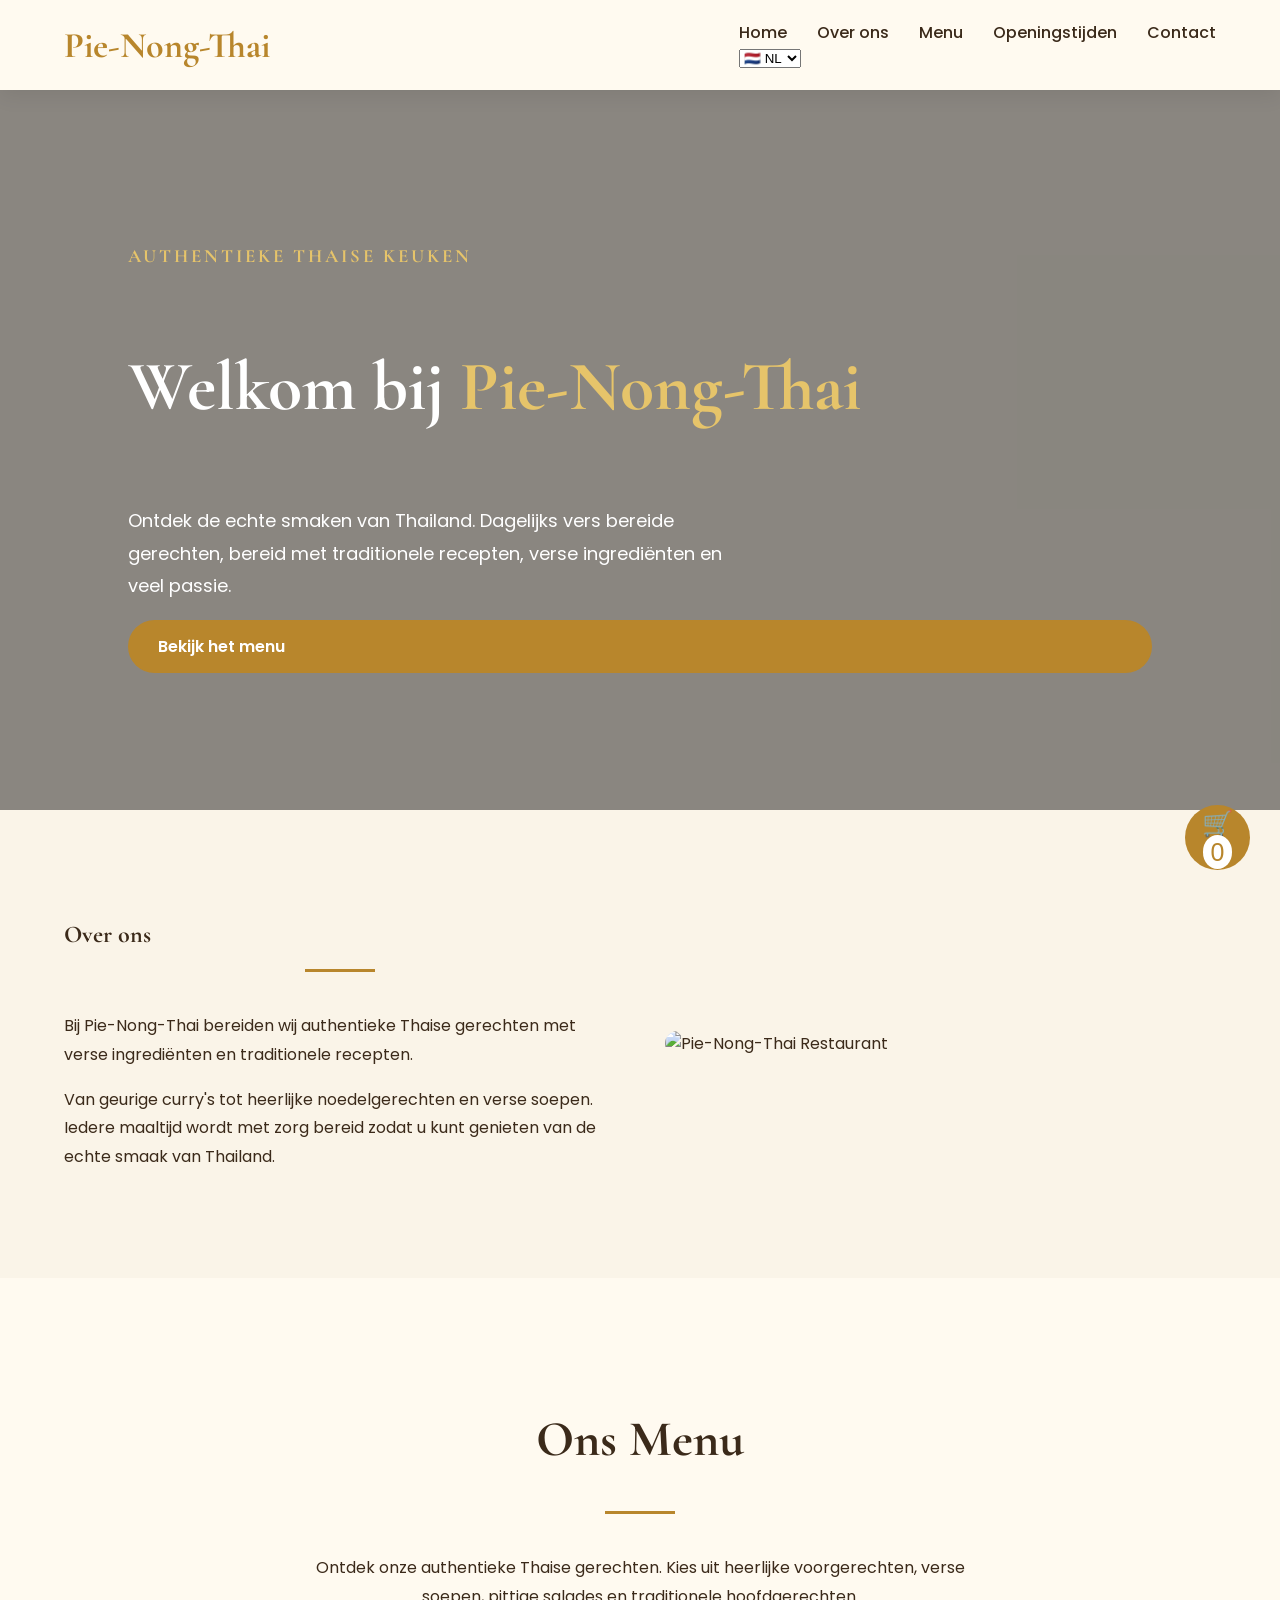
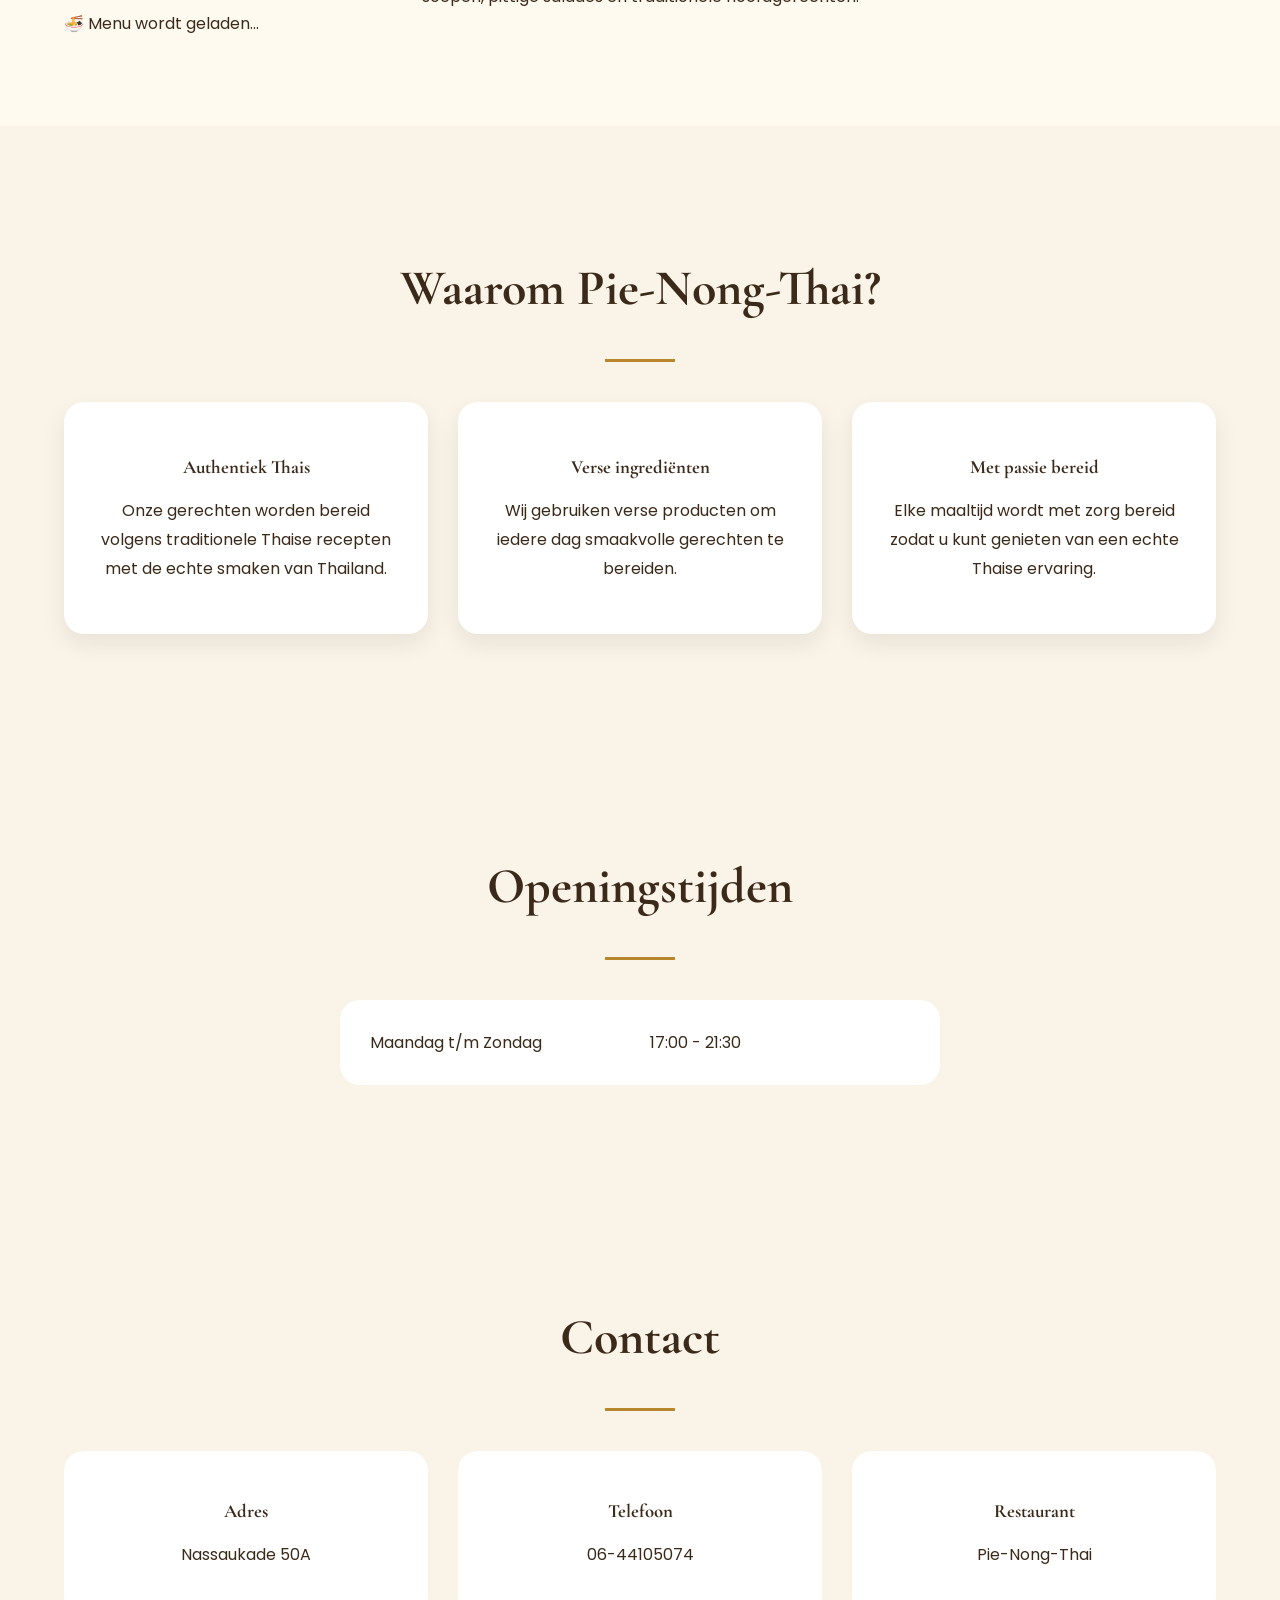
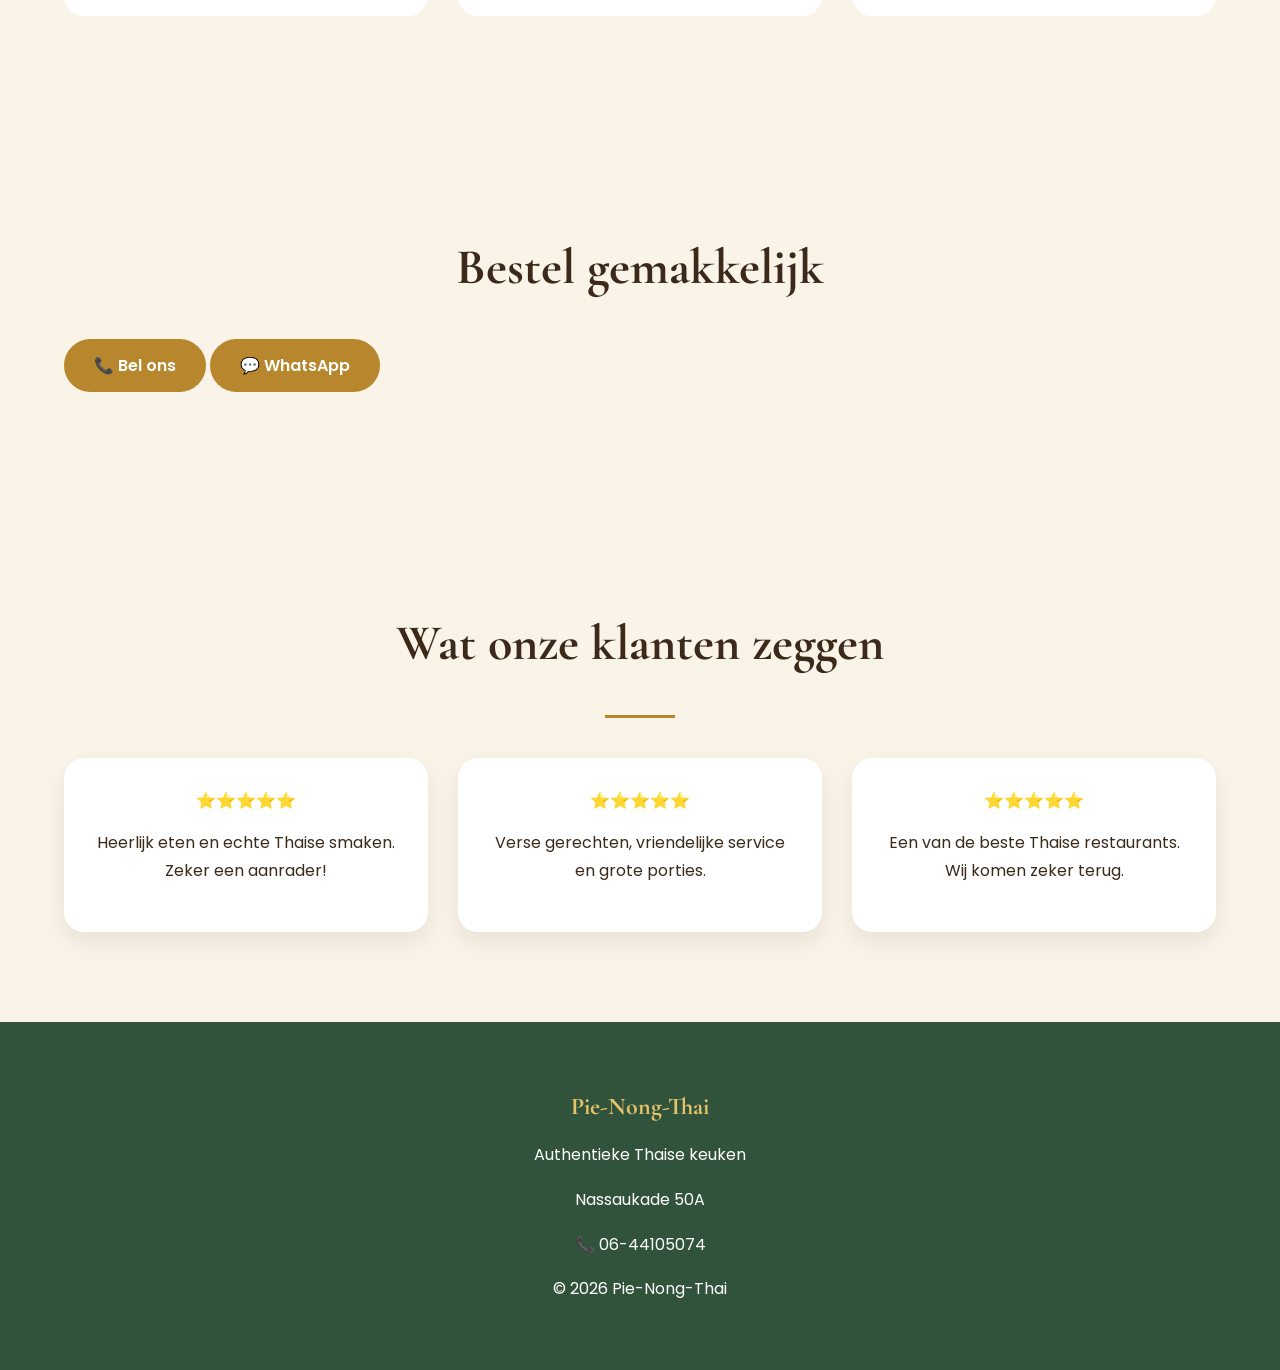
==== index.html @ 665ff1ea "Refactor index.html for improved structure and semantics Updated HTML structure by adding IDs to hea" ====
<!DOCTYPE html>
<html lang="nl">

<head>

    <meta charset="UTF-8">
    <meta name="viewport" content="width=device-width, initial-scale=1.0">

    <title>Pie-Nong-Thai | Authentieke Thaise Keuken</title>

    <meta name="description"
        content="Geniet van authentieke Thaise gerechten bij Pie-Nong-Thai aan de Nassaukade 50A.">

    <link href="https://fonts.googleapis.com/css2?family=Cormorant+Garamond:wght@500;600;700&family=Poppins:wght@300;400;500;600&display=swap"
        rel="stylesheet">

    <link rel="stylesheet" href="style.css">

</head>

<body>

<!-- ==========================
HEADER
========================== -->

<header>

    <nav>

        <div class="logo">

            Pie-Nong-Thai

        </div>

        <div class="nav-right">

            <ul>

                <li><a href="#home" id="navHome">Home</a></li>

                <li><a href="#over" id="navAbout">Over ons</a></li>

                <li><a href="#menu" id="navMenu">Menu</a></li>

                <li><a href="#opening" id="navOpening">Openingstijden</a></li>

                <li><a href="#contact" id="navContact">Contact</a></li>

            </ul>

            <select id="languageSwitcher">

                <option value="nl">🇳🇱 NL</option>

                <option value="en">🇬🇧 EN</option>

            </select>

        </div>

    </nav>

</header>





<!-- ==========================
HERO
========================== -->

<section id="home"

class="hero"

style="background-image:url('HIER_LAAT_JE_JOUW_ACHTERGRONDFOTO_STAAN');">


    <div class="overlay">


        <h3 id="heroSubtitle">

            AUTHENTIEKE THAISE KEUKEN

        </h3>



        <h1 id="heroTitle">

            Welkom bij

            <span>

                Pie-Nong-Thai

            </span>

        </h1>



        <p id="heroText">

            Ontdek de echte smaken van Thailand.
            Dagelijks vers bereide gerechten,
            bereid met traditionele recepten,
            verse ingrediënten en veel passie.

        </p>



        <a href="#menu"

        class="button"

        id="heroButton">

            Bekijk het menu

        </a>


    </div>


</section>






<!-- ==========================
OVER ONS
========================== -->

<section class="about"

id="over">


    <div class="container">


        <div class="about-left">


            <h2 id="aboutTitle">

                Over ons

            </h2>


            <div class="gold-line"></div>



            <p id="aboutText1">

                Bij Pie-Nong-Thai bereiden wij
                authentieke Thaise gerechten
                met verse ingrediënten
                en traditionele recepten.

            </p>



            <p id="aboutText2">

                Van geurige curry's
                tot heerlijke noedelgerechten
                en verse soepen.

                Iedere maaltijd wordt met zorg
                bereid zodat u kunt genieten
                van de echte smaak van Thailand.

            </p>


        </div>





        <div class="about-right">


            <img

            src="HIER_LAAT_JE_JOUW_OVERONS_FOTO_STAAN"

            alt="Pie-Nong-Thai Restaurant">


        </div>


    </div>


</section>
<!-- ==========================
MENU
=========================== -->

<section class="menu" id="menu">

    <div class="container">

        <h2 id="menuTitle">
            Ons Menu
        </h2>

        <div class="gold-line"></div>

        <p class="menu-intro" id="menuIntro">

            Ontdek onze authentieke Thaise gerechten.
            Kies uit heerlijke voorgerechten,
            verse soepen, pittige salades
            en traditionele hoofdgerechten.

        </p>

        <div id="prijzen">

            <div class="loading">

                🍜 Menu wordt geladen...

            </div>

        </div>

    </div>

</section>





<!-- ==========================
WAAROM PIE-NONG-THAI
=========================== -->

<section class="why">

    <div class="container">

        <h2 id="whyTitle">

            Waarom Pie-Nong-Thai?

        </h2>

        <div class="gold-line"></div>

        <div class="cards">

            <div class="card">

                <h3 id="whyCard1Title">

                    Authentiek Thais

                </h3>

                <p id="whyCard1Text">

                    Onze gerechten worden bereid
                    volgens traditionele Thaise recepten
                    met de echte smaken van Thailand.

                </p>

            </div>



            <div class="card">

                <h3 id="whyCard2Title">

                    Verse ingrediënten

                </h3>

                <p id="whyCard2Text">

                    Wij gebruiken verse producten
                    om iedere dag smaakvolle
                    gerechten te bereiden.

                </p>

            </div>



            <div class="card">

                <h3 id="whyCard3Title">

                    Met passie bereid

                </h3>

                <p id="whyCard3Text">

                    Elke maaltijd wordt met zorg
                    bereid zodat u kunt genieten
                    van een echte Thaise ervaring.

                </p>

            </div>

        </div>

    </div>

</section>






<!-- ==========================
OPENINGSTIJDEN
=========================== -->

<section class="opening" id="opening">

    <div class="container">

        <h2 id="openingTitle">

            Openingstijden

        </h2>

        <div class="gold-line"></div>

        <div class="opening-box">

            <div id="weekLabel">

                Maandag t/m Zondag

            </div>

            <div id="weekHours">

                17:00 - 21:30

            </div>

        </div>

    </div>

</section>

<!-- ==========================
     CONTACT
=========================== -->


<section class="contact" id="contact">


    <div class="container">


        <h2>

            Contact

        </h2>


        <div class="gold-line"></div>



        <div class="contact-grid">



            <div>


                <h3>

                    Adres

                </h3>


                <p>

                    Nassaukade 50A

                </p>


            </div>





            <div>


                <h3>

                    Telefoon

                </h3>


                <p>

                    06-44105074

                </p>


            </div>




            <div>


                <h3>

                    Restaurant

                </h3>


                <p>

                    Pie-Nong-Thai

                </p>


            </div>



        </div>


    </div>


</section>








<!-- ==========================
     ACTIE KNOPPEN
=========================== -->


<section class="actions">


    <div class="container">


        <h2>

            Bestel gemakkelijk

        </h2>



        <div class="action-buttons">


            <a href="tel:0644105074"
               class="action-button">

                📞 Bel ons

            </a>




            <a href="https://wa.me/31644105074"
               class="action-button whatsapp">

                💬 WhatsApp

            </a>



        </div>


    </div>


</section>








<!-- ==========================
     REVIEWS
=========================== -->


<section class="reviews">


    <div class="container">


        <h2>

            Wat onze klanten zeggen

        </h2>


        <div class="gold-line"></div>




        <div class="review-cards">



            <div class="review-card">


                ⭐⭐⭐⭐⭐


                <p>

                    Heerlijk eten en
                    echte Thaise smaken.
                    Zeker een aanrader!

                </p>


            </div>





            <div class="review-card">


                ⭐⭐⭐⭐⭐


                <p>

                    Verse gerechten,
                    vriendelijke service
                    en grote porties.

                </p>


            </div>





            <div class="review-card">


                ⭐⭐⭐⭐⭐


                <p>

                    Een van de beste Thaise
                    restaurants. Wij komen
                    zeker terug.

                </p>


            </div>



        </div>


    </div>


</section>
<!-- ==========================
     FOOTER
=========================== -->

<footer>


    <h2>

        Pie-Nong-Thai

    </h2>


    <p>

        Authentieke Thaise keuken

    </p>


    <p>

        Nassaukade 50A

    </p>


    <p>

        📞 06-44105074

    </p>



    <p>

        © 2026 Pie-Nong-Thai

    </p>


</footer>








<!-- ==========================
     WINKELMANDJE
=========================== -->


<!-- ==========================
     WINKELWAGEN
=========================== -->

<div id="winkelwagen">


    <button id="cartButton">

        🛒

        <span id="cartCount">
            0
        </span>

    </button>



</div>





<div id="cartPopup">


    <div class="cart-box">


        <h2>
            Uw bestelling
        </h2>



        <div id="cartItems">

            Uw winkelwagen is leeg.

        </div>
<!-- KLANTGEGEVENS -->

<div class="customer-form">


    <input 
    type="text"
    id="naam"
    placeholder="Uw naam">


    <input 
    type="tel"
    id="telefoon"
    placeholder="Uw telefoonnummer">



    <select id="ophaaltijd">


        <option value="">
            Kies afhaaltijd
        </option>


        <option value="17:00">
            17:00
        </option>


        <option value="17:30">
            17:30
        </option>


        <option value="18:00">
            18:00
        </option>


        <option value="18:30">
            18:30
        </option>


        <option value="19:00">
            19:00
        </option>


        <option value="19:30">
            19:30
        </option>


        <option value="20:00">
            20:00
        </option>


    </select>



    <textarea

    id="opmerking"

    placeholder="Opmerking bij bestelling">

    </textarea>


</div>



        <div class="cart-total">

            Totaal:
            
            € <span id="cartTotal">
            0.00
            </span>

        </div>



        <button id="closeCart">

            Sluiten

        </button>



        <button id="checkoutButton">

            Bestellen

        </button>


    </div>


</div>







<!-- ==========================
     SCRIPTS
=========================== -->


<script src="https://cdn.jsdelivr.net/npm/@supabase/supabase-js@2"></script>


<script src="script.js"></script>



</body>


</html>
---- style.css ----
/* ==========================
   BASIS
========================== */


*{

    box-sizing:border-box;

}


html{

    scroll-behavior:smooth;

}


body{

    margin:0;

    font-family:'Poppins', sans-serif;

    background:#faf4e8;

    color:#3b2a1a;

}



h1,
h2,
h3{

    font-family:'Cormorant Garamond', serif;

    color:#3b2a1a;

}



p{

    line-height:1.8;

}



.container{

    width:90%;

    max-width:1200px;

    margin:auto;

}



.gold-line{

    width:70px;

    height:3px;

    background:#b8862c;

    margin:20px auto 40px;

}







/* ==========================
   HEADER
========================== */


header{

    background:#fffaf0;

    position:sticky;

    top:0;

    z-index:1000;

    box-shadow:0 5px 20px rgba(0,0,0,.08);

}



nav{

    display:flex;

    justify-content:space-between;

    align-items:center;

    padding:20px 5%;

}



.logo{

    font-family:'Cormorant Garamond',serif;

    font-size:36px;

    font-weight:700;

    color:#b8862c;

}



nav ul{

    list-style:none;

    display:flex;

    gap:30px;

    margin:0;

    padding:0;

}



nav a{

    text-decoration:none;

    color:#3b2a1a;

    font-weight:500;

}



nav a:hover{

    color:#b8862c;

}







/* ==========================
   HERO
========================== */


.hero{

    height:80vh;

    background-size:cover;

    background-position:center;

    display:flex;

    align-items:center;

}



.overlay{

    background:rgba(0,0,0,.45);

    width:100%;

    height:100%;

    display:flex;

    flex-direction:column;

    justify-content:center;

    padding:10%;

    color:white;

}



.overlay h1{

    color:white;

    font-size:70px;

}



.overlay span{

    color:#e6c46a;

}



.overlay h3{

    color:#e6c46a;

    letter-spacing:3px;

}



.overlay p{

    max-width:600px;

    color:white;

    font-size:18px;

}







/* ==========================
   KNOPPEN
========================== */


.button,
.add-cart,
#checkoutButton,
.action-button{


    display:inline-block;

    background:#b8862c;

    color:white;

    padding:14px 30px;

    border-radius:30px;

    text-decoration:none;

    border:none;

    cursor:pointer;

    font-weight:600;

    transition:.3s;

}



.button:hover,
.add-cart:hover,
#checkoutButton:hover,
.action-button:hover{

    background:#8d651e;

    transform:translateY(-3px);

}







/* ==========================
   SECTIES
========================== */


.about,
.menu,
.why,
.opening,
.contact,
.actions,
.reviews{

    padding:90px 0;

}



.about .container{

    display:grid;

    grid-template-columns:1fr 1fr;

    gap:50px;

    align-items:center;

}



.about-right img{

    width:100%;

    border-radius:25px;

}







/* ==========================
   MENU
========================== */


.menu{

    background:#fffaf0;

}



.menu h2,
.why h2,
.opening h2,
.contact h2,
.actions h2,
.reviews h2{

    text-align:center;

    font-size:50px;

}



.menu-intro{

    text-align:center;

    max-width:700px;

    margin:auto;

}



.menu-categorie{

    margin-bottom:50px;

}



.menu-card{

    background:white;

    padding:30px;

    border-radius:20px;

    margin-bottom:25px;

    box-shadow:0 10px 30px rgba(0,0,0,.08);

    border:1px solid #ead9b8;

}



.menu-card h3{

    font-size:32px;

}



.variant{

    display:flex;

    justify-content:space-between;

    padding:12px 0;

    border-bottom:1px solid #eee;

}



.menu-price{

    font-weight:bold;

    color:#b8862c;

}



.add-cart{

    margin-top:20px;

}







/* ==========================
   WHY CARDS
========================== */


.cards{

    display:grid;

    grid-template-columns:repeat(3,1fr);

    gap:30px;

}



.card{

    background:white;

    padding:35px;

    border-radius:20px;

    text-align:center;

    box-shadow:0 10px 25px rgba(0,0,0,.08);

}







/* ==========================
   OPENING
========================== */


.opening-box{

    display:grid;

    grid-template-columns:1fr 1fr;

    max-width:600px;

    margin:auto;

    background:white;

    padding:30px;

    border-radius:20px;

    gap:20px;

}







/* ==========================
   CONTACT
========================== */


.contact-grid{

    display:grid;

    grid-template-columns:repeat(3,1fr);

    gap:30px;

}



.contact-grid div{

    background:white;

    padding:30px;

    border-radius:20px;

    text-align:center;

}







/* ==========================
   REVIEWS
========================== */


.review-cards{

    display:grid;

    grid-template-columns:repeat(3,1fr);

    gap:30px;

}



.review-card{

    background:white;

    padding:30px;

    border-radius:20px;

    text-align:center;

    box-shadow:0 10px 25px rgba(0,0,0,.08);

}







/* ==========================
   WINKELWAGEN
========================== */


#cartButton{

    position:fixed;

    right:30px;

    bottom:30px;

    background:#b8862c;

    color:white;

    border:none;

    border-radius:50%;

    width:65px;

    height:65px;

    font-size:25px;

    cursor:pointer;

    z-index:2000;

}



#cartCount{

    background:white;

    color:#b8862c;

    border-radius:50%;

    padding:3px 8px;

}



#cartPopup{

    display:none;

    position:fixed;

    inset:0;

    background:rgba(0,0,0,.5);

    justify-content:center;

    align-items:center;

    z-index:3000;

}



.cart-box{

    background:white;

    width:90%;

    max-width:500px;

    padding:35px;

    border-radius:25px;

}



.cart-item{

    display:flex;

    justify-content:space-between;

    padding:15px 0;

    border-bottom:1px solid #eee;

}



.customer-form input,
.customer-form select,
.customer-form textarea{


    width:100%;

    margin:10px 0;

    padding:14px;

    border-radius:10px;

    border:1px solid #ddd;

}







/* ==========================
   FOOTER
========================== */


footer{

    background:#31533b;

    color:white;

    text-align:center;

    padding:50px 20px;

}



footer h2{

    color:#e6c46a;

}







/* ==========================
   MOBIEL
========================== */


@media(max-width:900px){


nav{

    flex-direction:column;

}


nav ul{

    flex-direction:column;

    text-align:center;

}


.overlay h1{

    font-size:45px;

}



.about .container,
.cards,
.contact-grid,
.review-cards{

    grid-template-columns:1fr;

}



.menu h2,
.why h2,
.opening h2,
.contact h2,
.actions h2,
.reviews h2{

    font-size:38px;

}



}
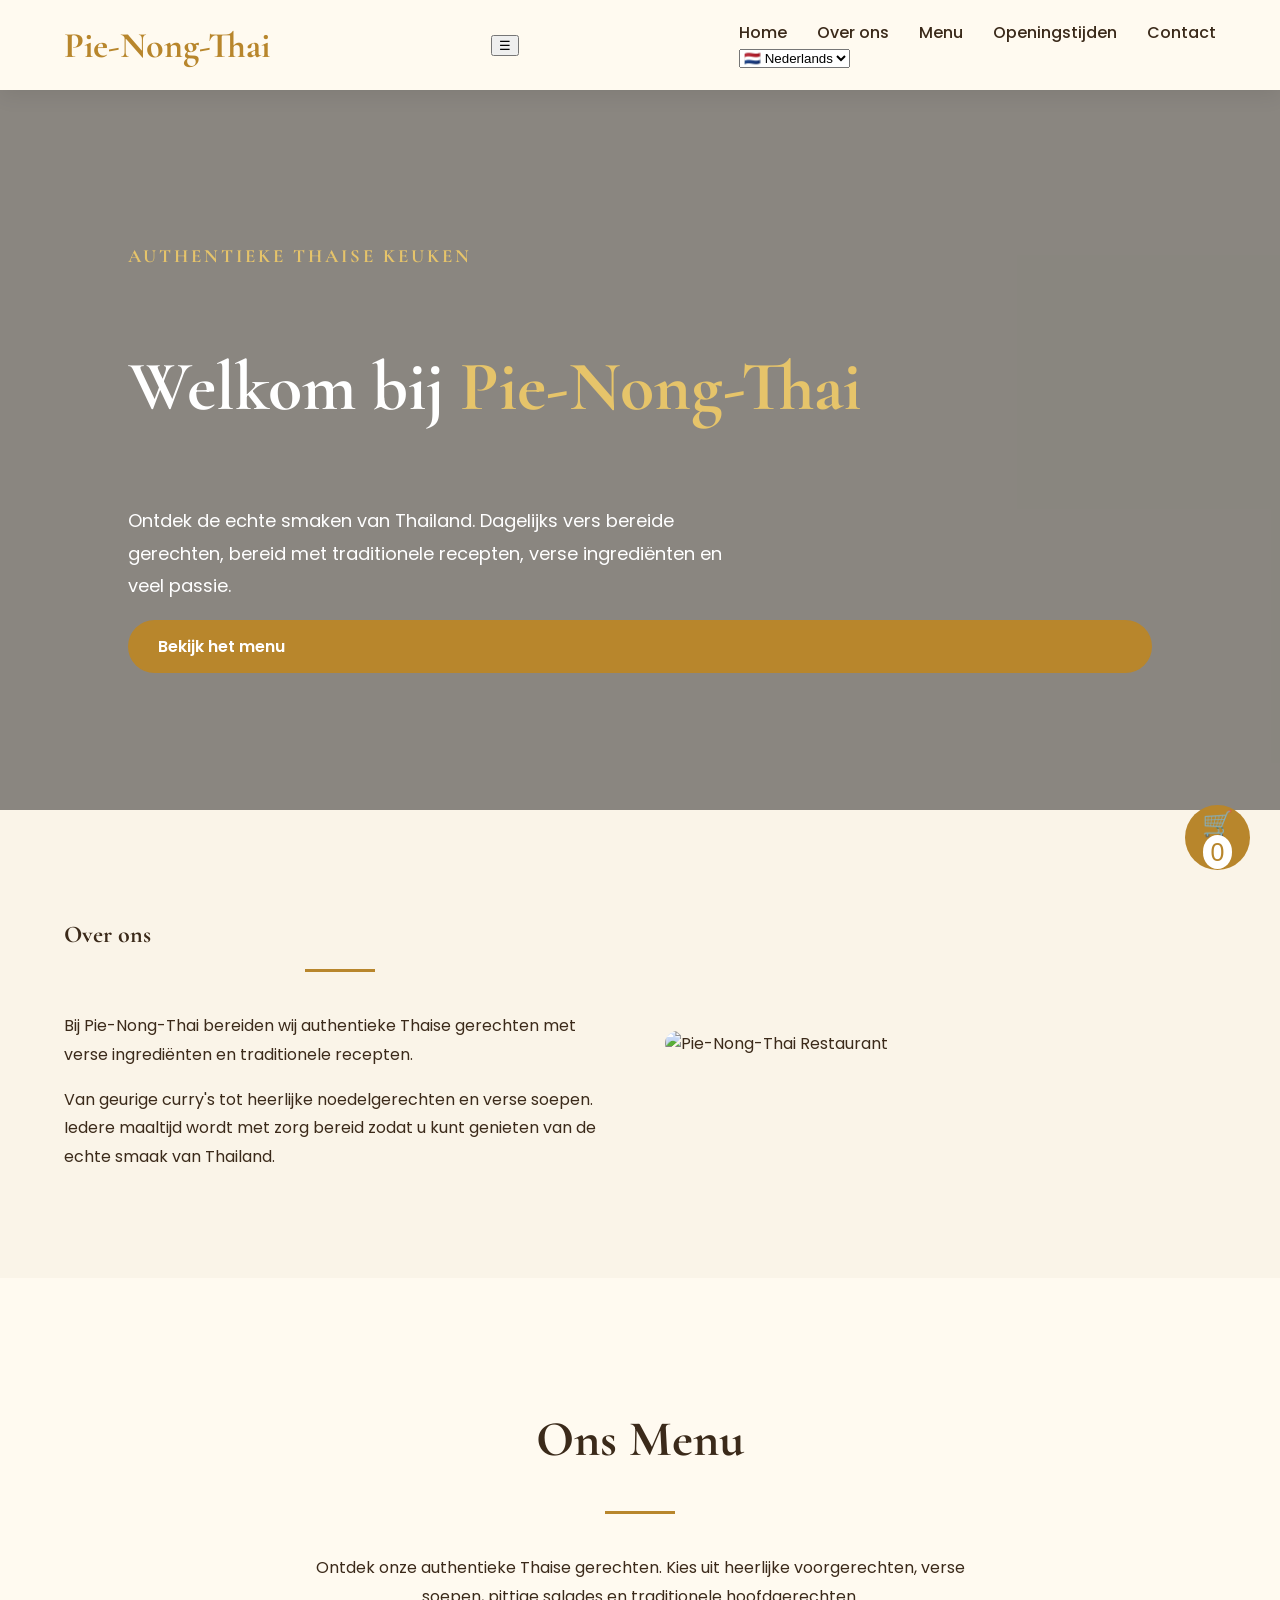
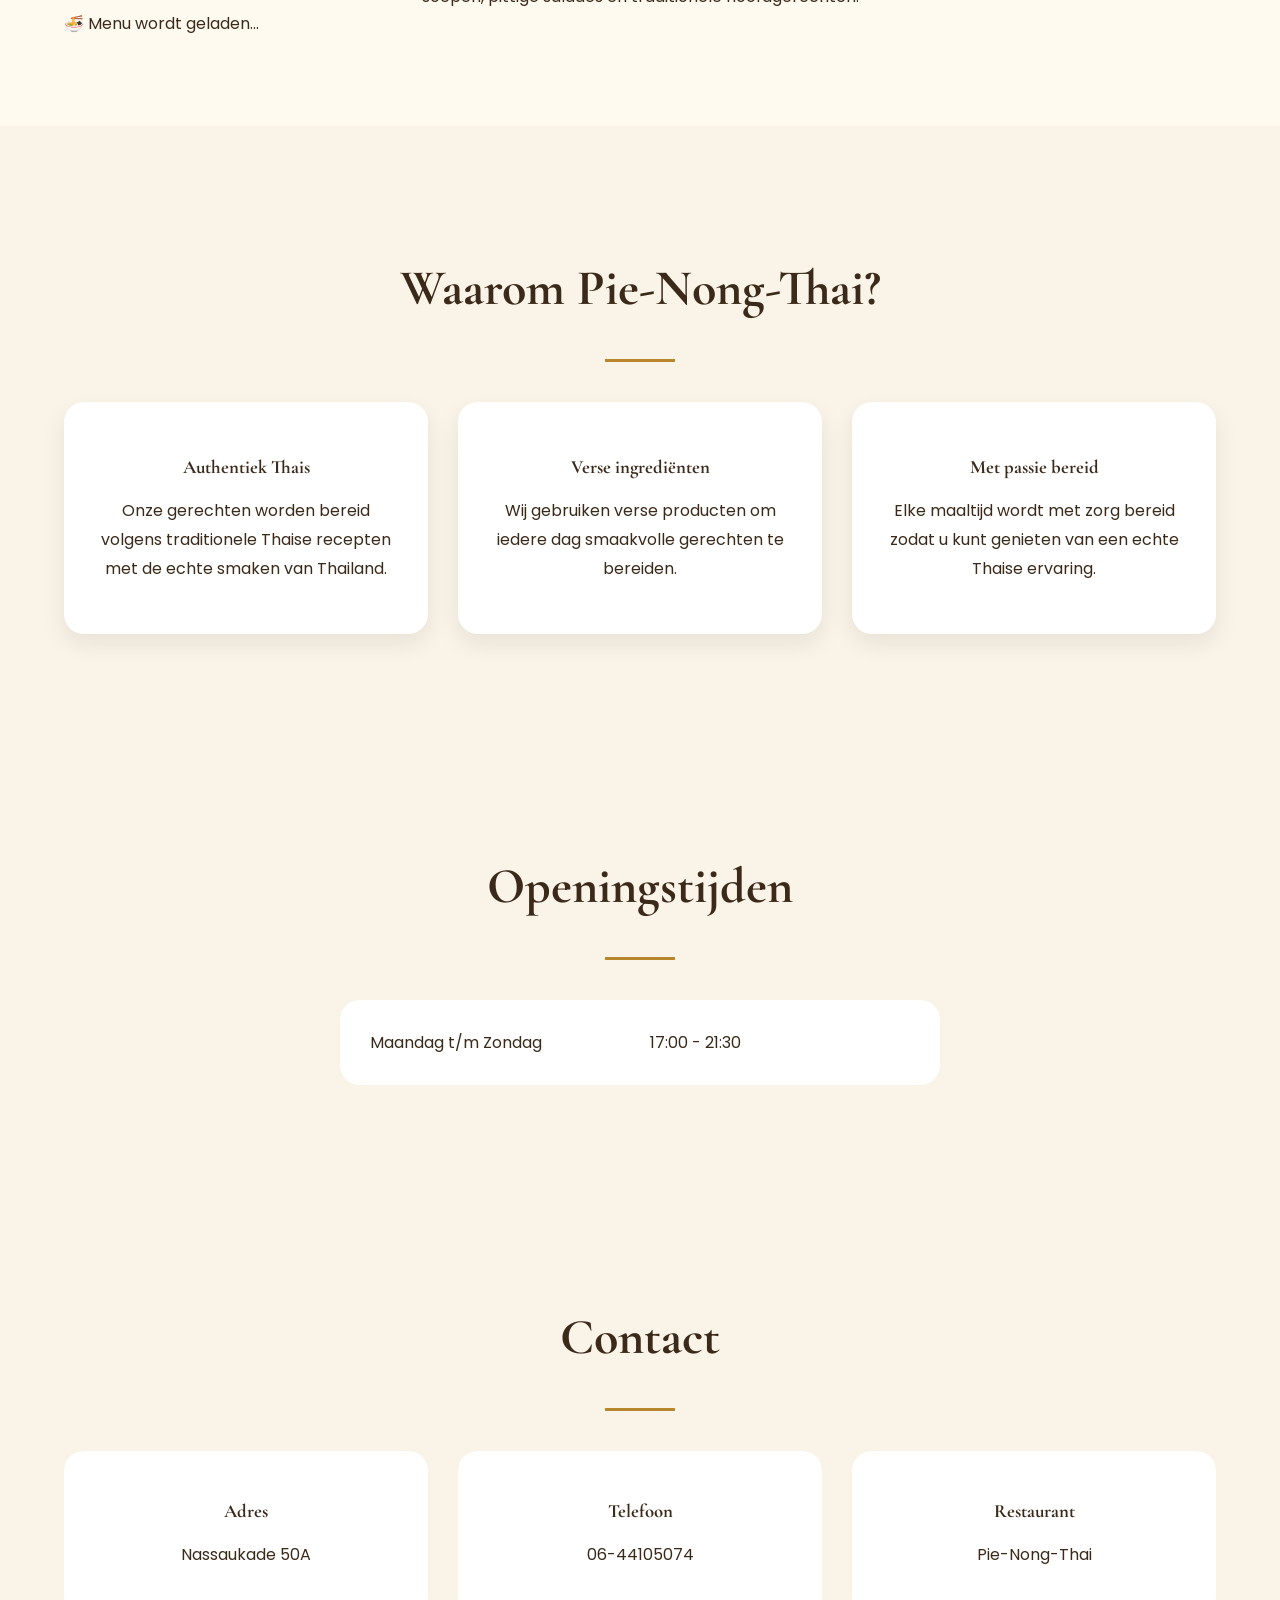
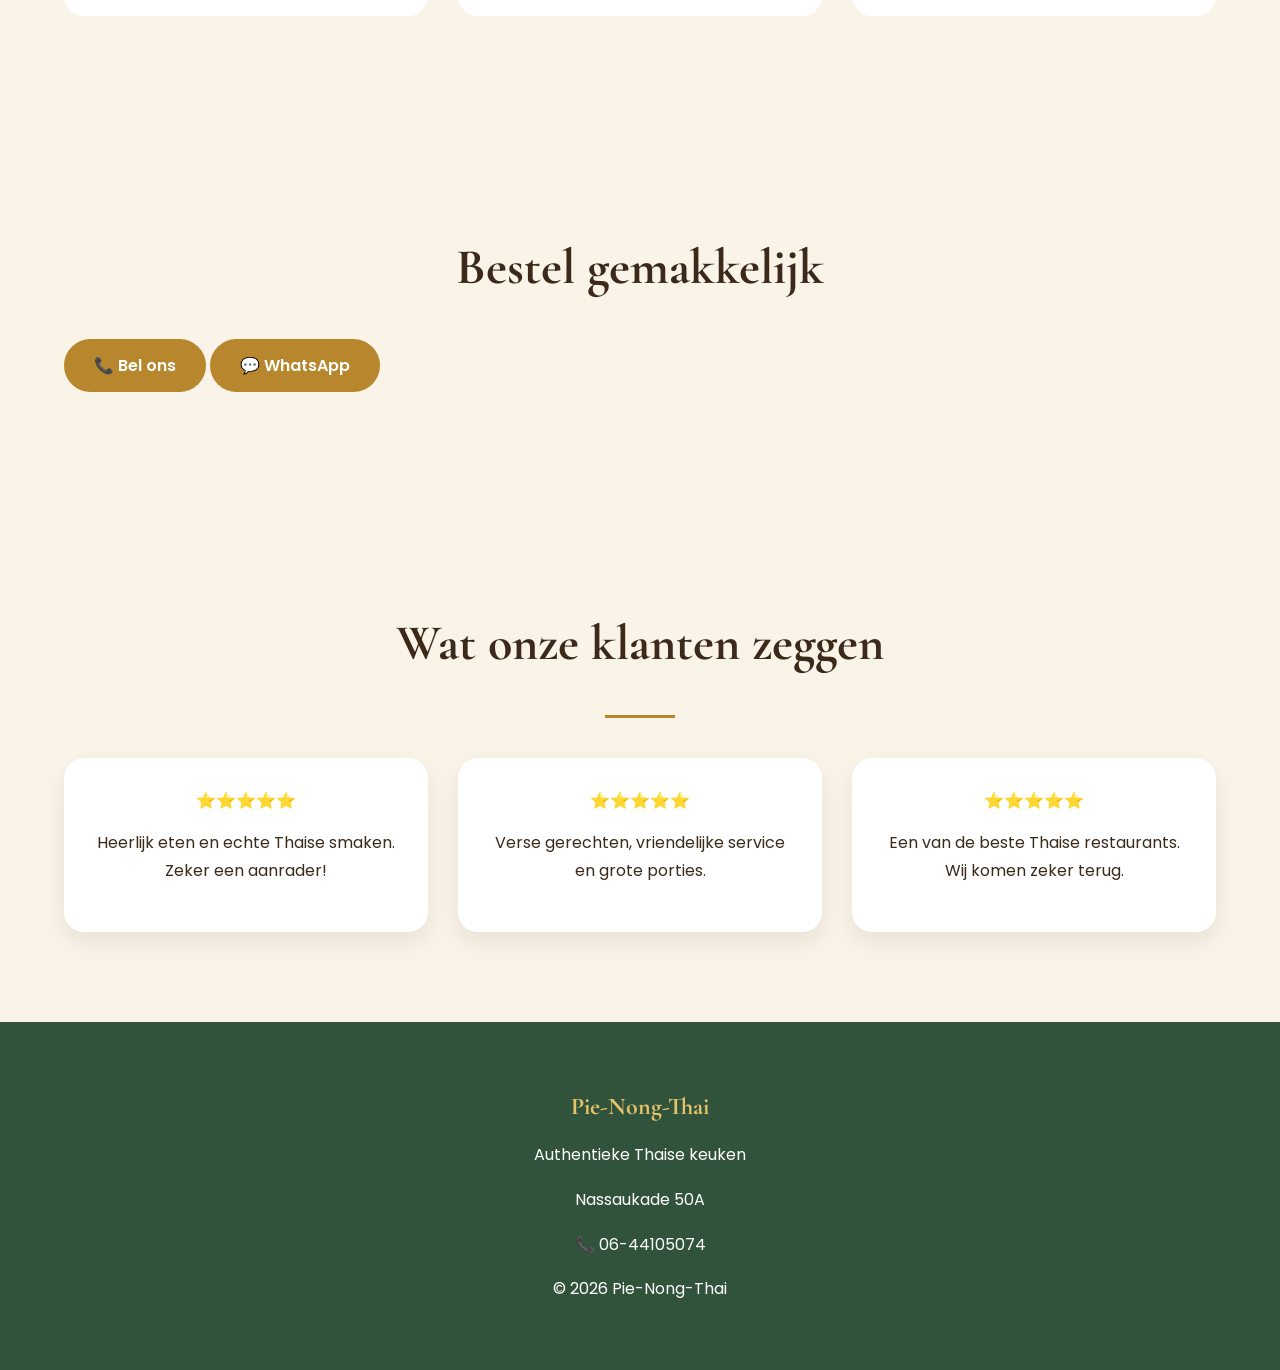
==== commit 4ee1b97d: "Update index.html" ====
--- a/index.html
+++ b/index.html
@@ -28,39 +28,82 @@
 
     <nav>
 
-        <div class="logo">
-
-            Pie-Nong-Thai
-
-        </div>
-
-        <div class="nav-right">
-
-            <ul>
-
-                <li><a href="#home" id="navHome">Home</a></li>
-
-                <li><a href="#over" id="navAbout">Over ons</a></li>
-
-                <li><a href="#menu" id="navMenu">Menu</a></li>
-
-                <li><a href="#opening" id="navOpening">Openingstijden</a></li>
-
-                <li><a href="#contact" id="navContact">Contact</a></li>
-
-            </ul>
-
-            <select id="languageSwitcher">
-
-                <option value="nl">🇳🇱 NL</option>
-
-                <option value="en">🇬🇧 EN</option>
-
-            </select>
-
-        </div>
-
-    </nav>
+
+    <div class="logo">
+
+        Pie-Nong-Thai
+
+    </div>
+
+
+
+    <button class="hamburger" id="hamburger">
+
+        ☰
+
+    </button>
+
+
+
+    <div class="nav-menu" id="navMenu">
+
+
+        <ul>
+
+            <li>
+                <a href="#home" id="navHome">
+                    Home
+                </a>
+            </li>
+
+
+            <li>
+                <a href="#over" id="navAbout">
+                    Over ons
+                </a>
+            </li>
+
+
+            <li>
+                <a href="#menu" id="navMenuText">
+                    Menu
+                </a>
+            </li>
+
+
+            <li>
+                <a href="#opening" id="navOpening">
+                    Openingstijden
+                </a>
+            </li>
+
+
+            <li>
+                <a href="#contact" id="navContact">
+                    Contact
+                </a>
+            </li>
+
+        </ul>
+
+
+        <select id="languageSwitcher">
+
+            <option value="nl">
+                🇳🇱 Nederlands
+            </option>
+
+            <option value="en">
+                🇬🇧 English
+            </option>
+
+        </select>
+
+
+    </div>
+
+
+</nav>
 
 </header>
 
@@ -197,7 +240,7 @@
 
             <img
 
-            src="HIER_LAAT_JE_JOUW_OVERONS_FOTO_STAAN"
+            src="https://ccmhegxkxyqemqbnqvro.supabase.co/storage/v1/object/sign/Images/restaurant.jpg?token=eyJraWQiOiJzdG9yYWdlLXVybC1zaWduaW5nLWtleV9jMDExOTExNS03NjczLTQwNDktYjExYS01YzkwZDI1NmJlOTkiLCJhbGciOiJIUzI1NiJ9.eyJ1cmwiOiJJbWFnZXMvcmVzdGF1cmFudC5qcGciLCJzY29wZSI6ImRvd25sb2FkIiwiaWF0IjoxNzg1MzIwMDM3LCJleHAiOjMzNjIxMjAwMzd9.-OaGAiKpSDFVOeG_XuOY0CEElT5LquDU3HDbAasY1IE"
 
             alt="Pie-Nong-Thai Restaurant">
 
@@ -374,35 +417,28 @@
 </section>
 
 <!-- ==========================
-     CONTACT
+CONTACT
 =========================== -->
 
-
 <section class="contact" id="contact">
 
-
     <div class="container">
 
-
-        <h2>
+        <h2 id="contactTitle">
 
             Contact
 
         </h2>
 
-
         <div class="gold-line"></div>
 
 
-
         <div class="contact-grid">
 
 
-
             <div>
 
-
-                <h3>
+                <h3 id="addressTitle">
 
                     Adres
 
@@ -421,11 +457,9 @@
 
 
 
-
             <div>
 
-
-                <h3>
+                <h3 id="phoneTitle">
 
                     Telefoon
 
@@ -446,8 +480,7 @@
 
             <div>
 
-
-                <h3>
+                <h3 id="restaurantTitle">
 
                     Restaurant
 
@@ -464,7 +497,6 @@
             </div>
 
 
-
         </div>
 
 
@@ -479,9 +511,8 @@
 
 
 
-
-<!-- ==========================
-     ACTIE KNOPPEN
+<!-- ==========================
+ACTIE KNOPPEN
 =========================== -->
 
 
@@ -491,7 +522,7 @@
     <div class="container">
 
 
-        <h2>
+        <h2 id="orderTitle">
 
             Bestel gemakkelijk
 
@@ -503,7 +534,10 @@
 
 
             <a href="tel:0644105074"
-               class="action-button">
+
+            class="action-button"
+
+            id="callButton">
 
                 📞 Bel ons
 
@@ -513,7 +547,10 @@
 
 
             <a href="https://wa.me/31644105074"
-               class="action-button whatsapp">
+
+            class="action-button whatsapp"
+
+            id="whatsappButton">
 
                 💬 WhatsApp
 
@@ -536,8 +573,9 @@
 
 
 
-<!-- ==========================
-     REVIEWS
+
+<!-- ==========================
+REVIEWS
 =========================== -->
 
 
@@ -547,7 +585,7 @@
     <div class="container">
 
 
-        <h2>
+        <h2 id="reviewsTitle">
 
             Wat onze klanten zeggen
 
@@ -569,7 +607,7 @@
                 ⭐⭐⭐⭐⭐
 
 
-                <p>
+                <p id="review1">
 
                     Heerlijk eten en
                     echte Thaise smaken.
@@ -590,7 +628,7 @@
                 ⭐⭐⭐⭐⭐
 
 
-                <p>
+                <p id="review2">
 
                     Verse gerechten,
                     vriendelijke service
@@ -611,7 +649,7 @@
                 ⭐⭐⭐⭐⭐
 
 
-                <p>
+                <p id="review3">
 
                     Een van de beste Thaise
                     restaurants. Wij komen
@@ -631,8 +669,16 @@
 
 
 </section>
-<!-- ==========================
-     FOOTER
+
+
+
+
+
+
+
+
+<!-- ==========================
+FOOTER
 =========================== -->
 
 <footer>
@@ -645,41 +691,36 @@
     </h2>
 
 
+    <p id="footerText">
+
+        Authentieke Thaise keuken
+
+    </p>
+
+
     <p>
 
-        Authentieke Thaise keuken
+        Nassaukade 50A
 
     </p>
 
 
     <p>
 
-        Nassaukade 50A
+        📞 06-44105074
 
     </p>
 
 
+
     <p>
 
-        📞 06-44105074
+        © 2026 Pie-Nong-Thai
 
     </p>
 
 
-
-    <p>
-
-        © 2026 Pie-Nong-Thai
-
-    </p>
-
-
 </footer>
-
-
-
-
-
 
 
 
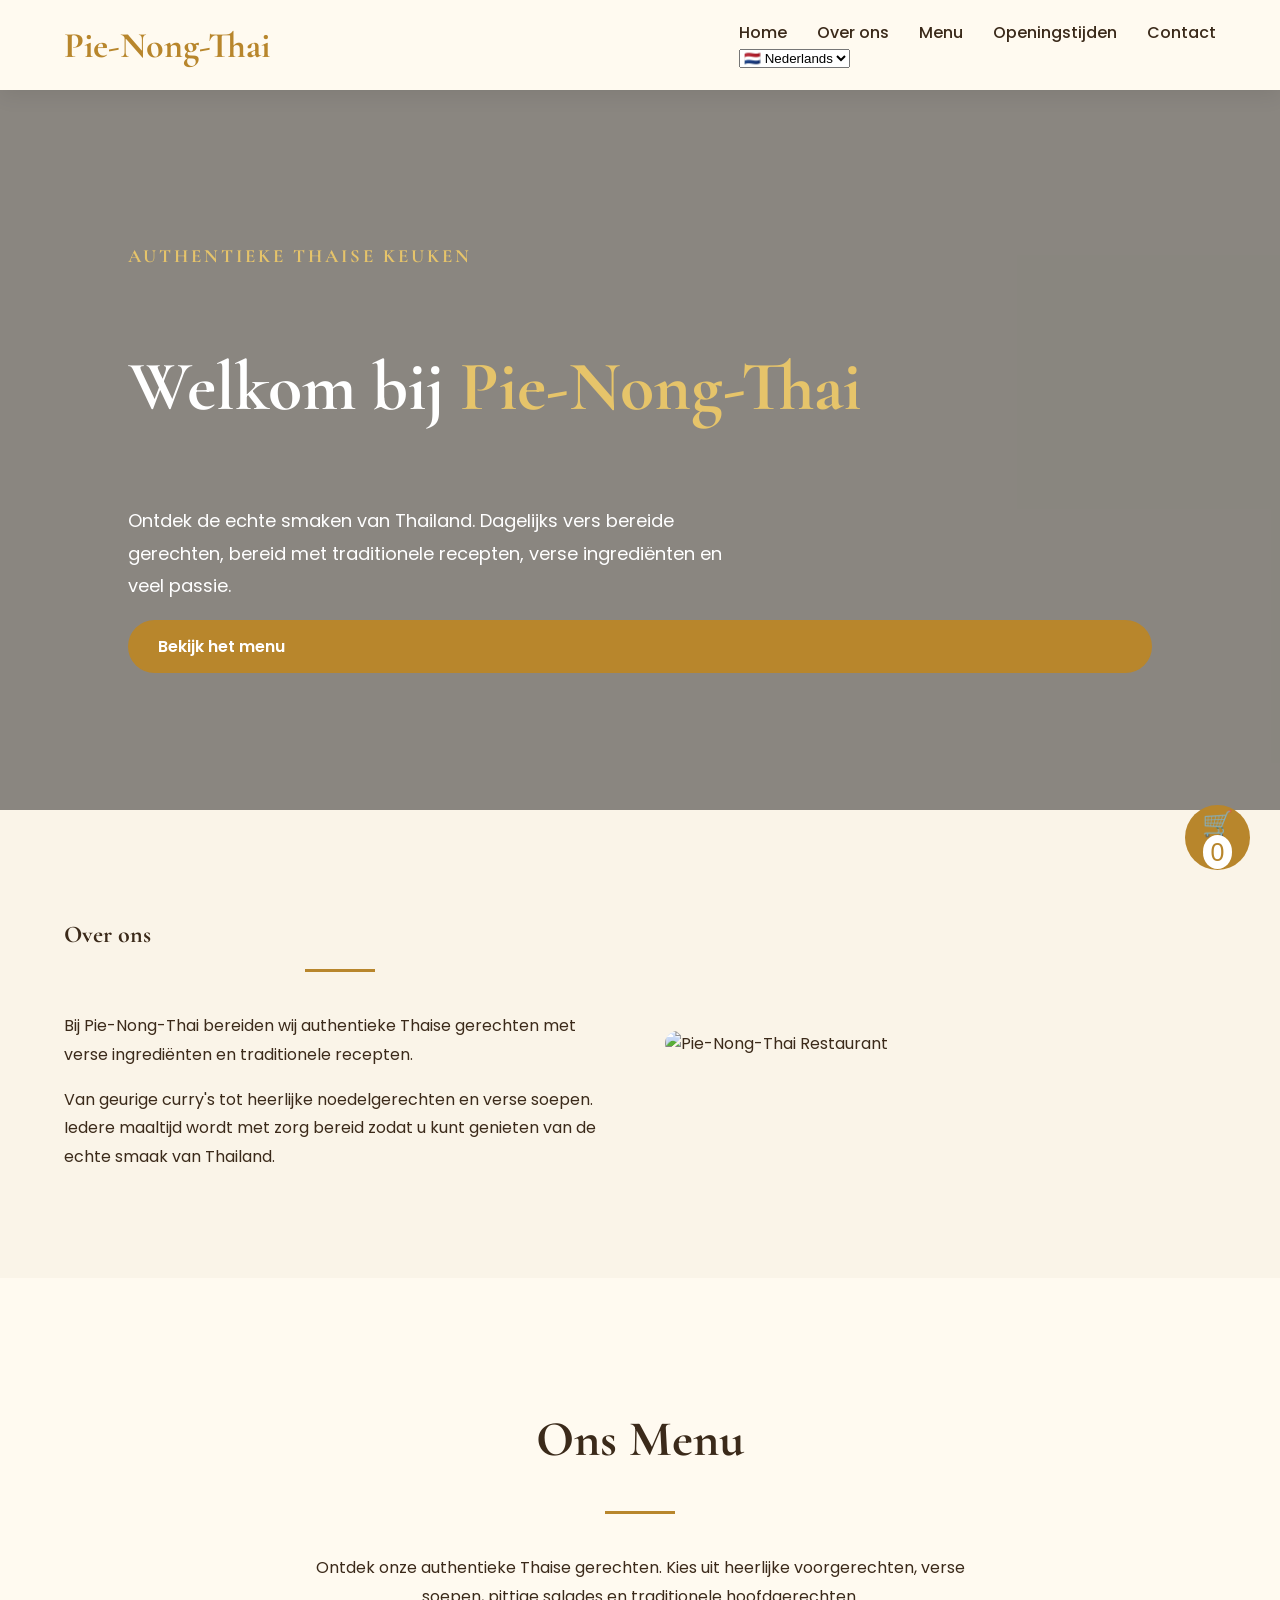
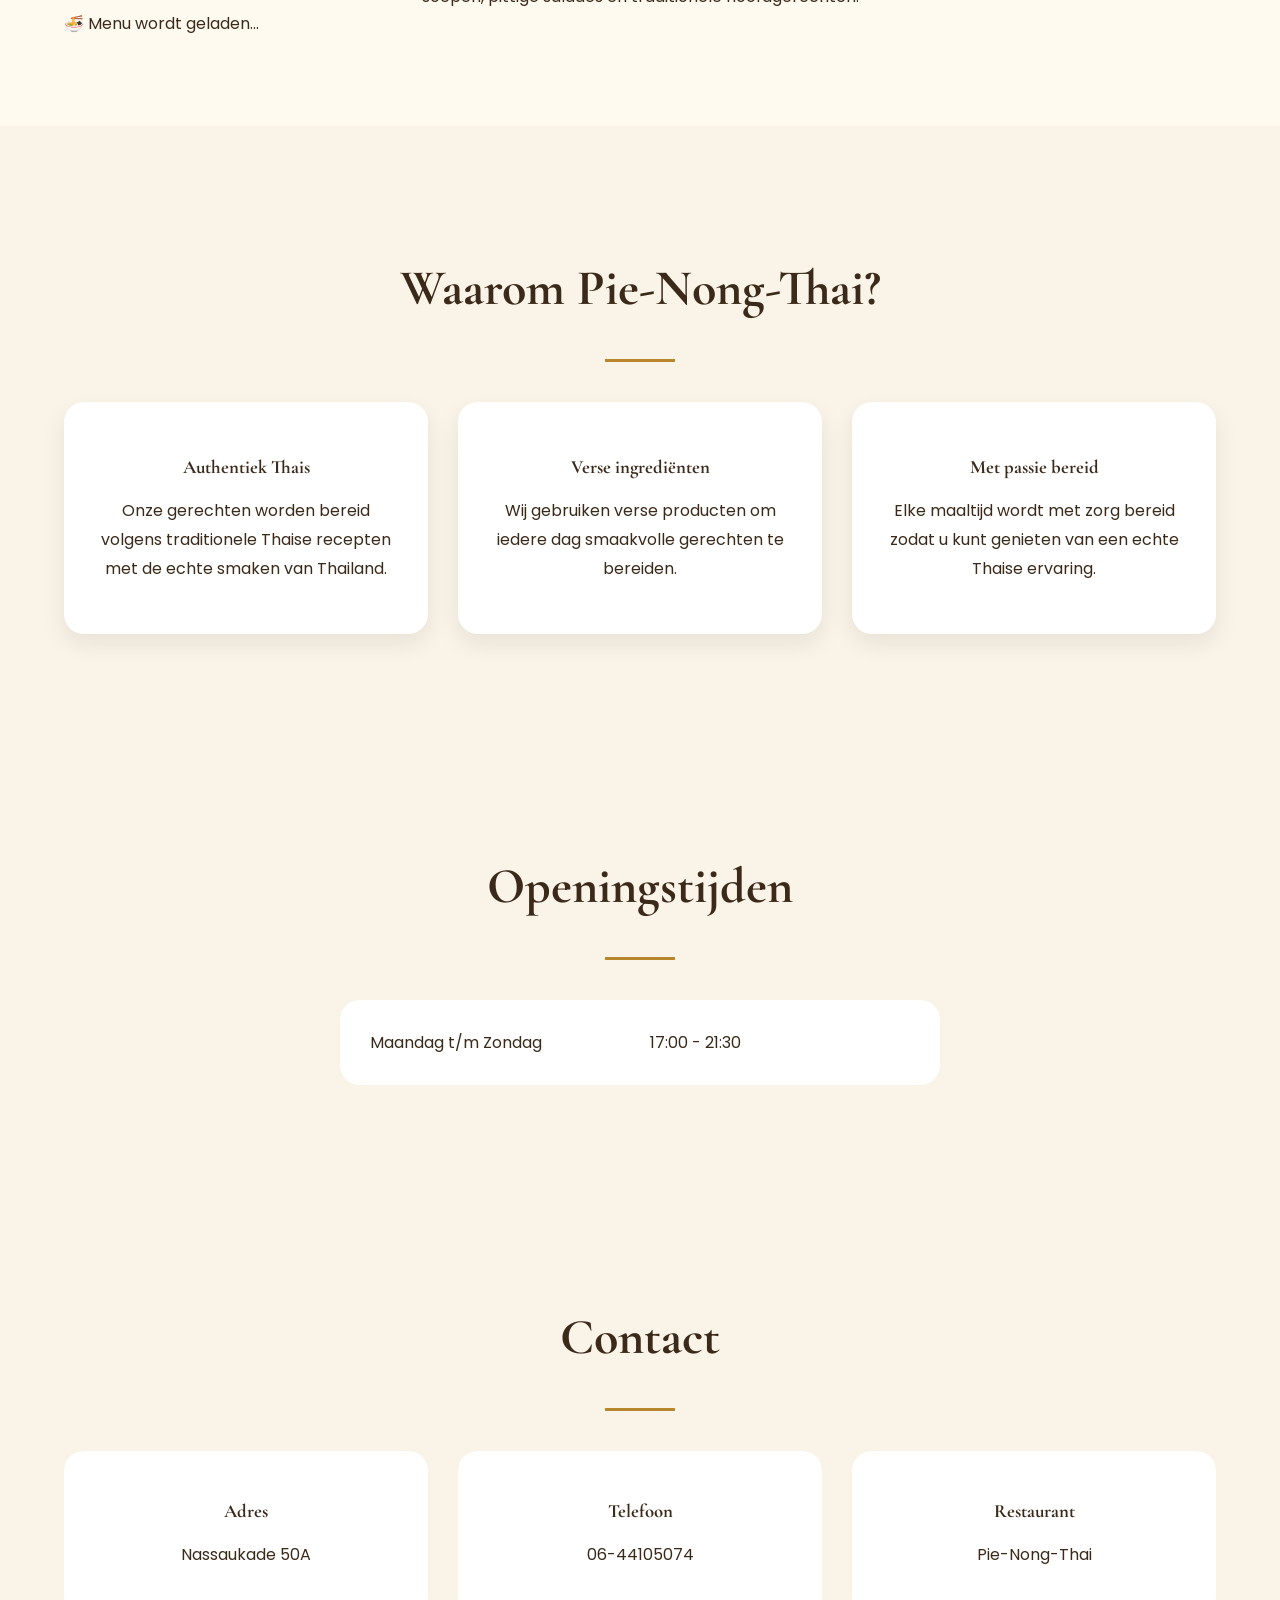
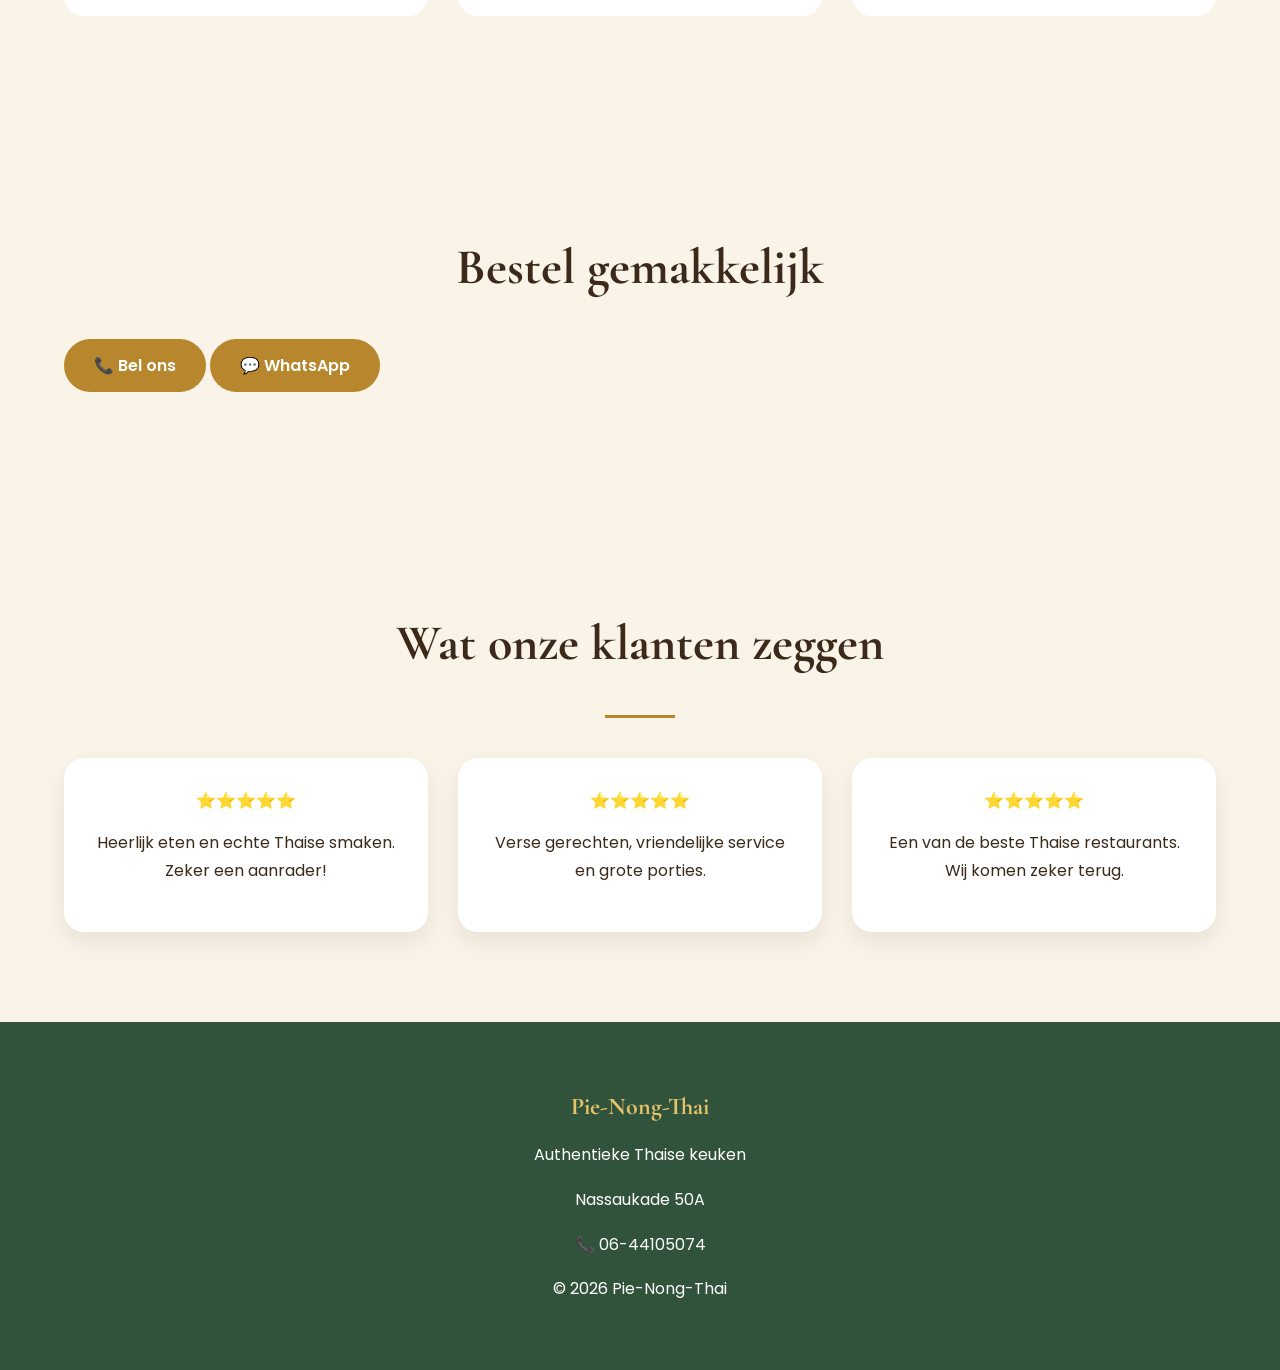
==== commit e9711e8b: "Fix ID for navigation menu link" ====
--- a/index.html
+++ b/index.html
@@ -37,12 +37,11 @@
 
 
 
-    <button class="hamburger" id="hamburger">
+    <button type="button" class="hamburger" id="hamburger">
 
         ☰
 
     </button>
-
 
 
     <div class="nav-menu" id="navMenu">
@@ -65,7 +64,7 @@
 
 
             <li>
-                <a href="#menu" id="navMenuText">
+                <a href="#menu" id="navMenu">
                     Menu
                 </a>
             </li>
--- a/style.css
+++ b/style.css
@@ -759,60 +759,185 @@
 
 
 
-/* ==========================
-   MOBIEL
-========================== */
-
-
-@media(max-width:900px){
-
-
-nav{
-
-    flex-direction:column;
-
-}
-
-
-nav ul{
-
-    flex-direction:column;
-
-    text-align:center;
-
-}
-
-
-.overlay h1{
-
-    font-size:45px;
-
-}
-
-
-
-.about .container,
-.cards,
-.contact-grid,
-.review-cards{
-
-    grid-template-columns:1fr;
-
-}
-
-
-
-.menu h2,
-.why h2,
-.opening h2,
-.contact h2,
-.actions h2,
-.reviews h2{
-
-    font-size:38px;
-
-}
-
-
-
-}
+/* ===============================
+   HAMBURGER MENU MOBIEL
+================================ */
+
+
+.hamburger{
+
+    display:none;
+
+}
+
+
+
+@media(max-width:768px){
+
+
+    header{
+
+        padding:10px 20px;
+
+    }
+
+
+
+    nav{
+
+        display:flex;
+
+        flex-direction:row;
+
+        justify-content:space-between;
+
+        align-items:center;
+
+        position:relative;
+
+    }
+
+
+
+    .logo{
+
+        font-size:24px;
+
+    }
+
+
+
+    .hamburger{
+
+        display:block;
+
+        background:none;
+
+        border:none;
+
+        font-size:32px;
+
+        cursor:pointer;
+
+        color:#3b2a1a;
+
+    }
+
+
+
+    .nav-menu{
+
+
+        position:absolute;
+
+
+        top:70px;
+
+
+        left:0;
+
+
+        width:100%;
+
+
+        background:white;
+
+
+        display:none;
+
+
+        flex-direction:column;
+
+
+        align-items:center;
+
+
+        padding:25px 0;
+
+
+        box-shadow:0 10px 25px rgba(0,0,0,.15);
+
+
+        z-index:999;
+
+
+    }
+
+
+
+    .nav-menu.active{
+
+
+        display:flex;
+
+
+    }
+
+
+
+
+    .nav-menu ul{
+
+
+        display:flex;
+
+
+        flex-direction:column;
+
+
+        gap:20px;
+
+
+        text-align:center;
+
+
+        margin:0;
+
+
+        padding:0;
+
+
+    }
+
+
+
+
+
+    .nav-menu li{
+
+        list-style:none;
+
+    }
+
+
+
+
+
+    .nav-menu a{
+
+
+        font-size:18px;
+
+
+        color:#3b2a1a;
+
+
+        text-decoration:none;
+
+
+    }
+
+
+
+
+    #languageSwitcher{
+
+
+        margin-top:20px;
+
+
+    }
+
+
+
+}
